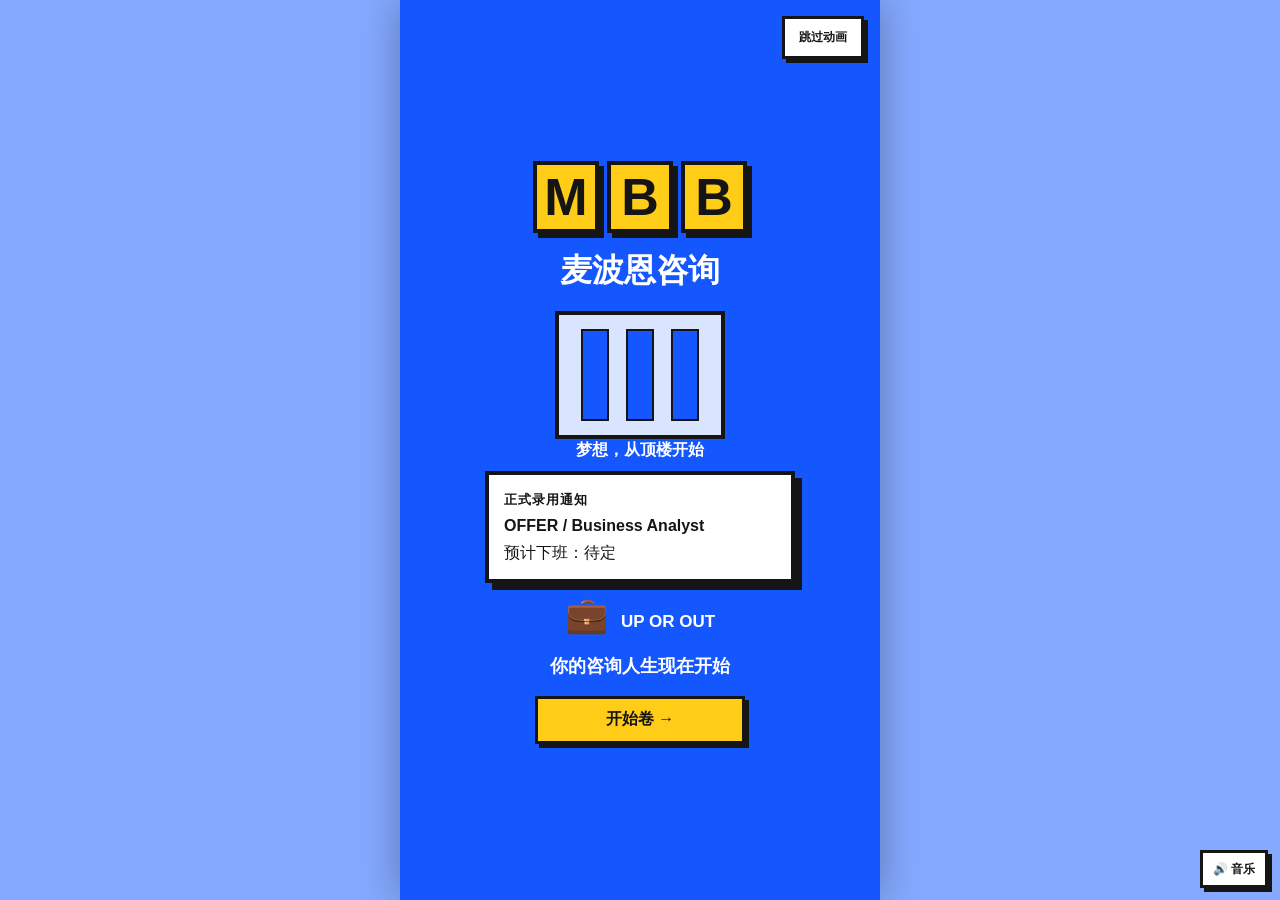
==== index.html @ c5aeab3f "Publish consultant simulator web build" ====
<!DOCTYPE html>
<html lang="zh-CN">
<head>
  <meta charset="UTF-8">
  <meta name="viewport" content="width=device-width, initial-scale=1.0, maximum-scale=1.0, user-scalable=no, viewport-fit=cover">
  <meta name="theme-color" content="#1557FF">
  <title>咨询顾问模拟器｜麦波恩咨询</title>
  <link rel="icon" href="./assets/images/avatars/ba.png">
  <link rel="stylesheet" href="./styles/tokens.css">
  <link rel="stylesheet" href="./styles/base.css">
  <link rel="stylesheet" href="./styles/scenes.css">
  <link rel="stylesheet" href="./styles/animation.css">
</head>
<body>
  <main id="app" class="app-shell">
    <section id="opening" class="scene opening active" aria-label="麦波恩咨询入职动画">
      <button id="skip-opening" class="skip">跳过动画</button>
      <div class="opening-stage">
        <div class="pixel-logo"><b>M</b><b>B</b><b>B</b></div>
        <h1>麦波恩咨询</h1>
        <div class="tower"><span></span><span></span><span></span><em>梦想，从顶楼开始</em></div>
        <div class="offer"><small>正式录用通知</small><strong>OFFER / Business Analyst</strong><span>预计下班：待定</span></div>
        <div class="candidate"><i>💼</i><span>UP OR OUT</span></div>
        <div class="opening-final"><p>你的咨询人生现在开始</p><button id="start-game" class="primary">开始卷 →</button></div>
      </div>
    </section>

    <section id="game" class="scene game">
      <header class="rank-header">
        <img id="avatar" class="avatar" src="./assets/images/avatars/ba.png" alt="Business Analyst 像素头像">
        <div class="rank-copy">
          <small id="year-label">YEAR 01 · 第 1 年</small>
          <h2 id="rank-label">Business Analyst / 商业分析师</h2>
          <span id="cycle-label">本职级第 1 / 2 年</span>
        </div>
      </header>

      <article class="event-card">
        <div class="issue"><span id="tone-label">PROJECT REALITY</span><b id="event-count">01 / 03</b></div>
        <h3 id="event-title"></h3>
        <p id="event-body"></p>
      </article>

      <section class="decision-block" aria-labelledby="decision-title">
        <div class="section-kicker"><span id="decision-title">你的决定</span><small>选了就不能撤回</small></div>
        <div class="choices" id="choices"></div>
      </section>

      <aside id="progress-panel" class="progress-panel" aria-label="本轮状态">
        <div class="progress-heading"><span>本轮状态</span><small>晋升委员会会记住这些</small></div>
        <div class="chance">
          <span>晋升概率 <b id="chance-number">38%</b></span>
          <div class="meter"><i id="chance-fill"></i></div>
        </div>
        <div class="stats" id="stats"></div>
      </aside>
    </section>

    <section id="result" class="scene overlay">
      <div class="result-box">
        <small>选择后果 / CONSEQUENCE</small>
        <h2 id="result-title">事情发生了</h2>
        <p id="result-story"></p>
        <div id="result-delta" class="result-delta">晋升概率 +0%</div>
        <div id="result-effects" class="result-effects"></div>
        <button id="next-event" class="primary">接受现实 →</button>
      </div>
    </section>

    <section id="year-end" class="scene year-end">
      <div class="year-end-card">
        <small>YEAR-END REVIEW</small>
        <div class="year-stamp" id="year-end-number">YEAR 01</div>
        <h2 id="year-end-title">第一年结束</h2>
        <p id="year-end-copy">你交完了最后一版，也真的活到了年底。</p>
        <button id="continue-year" class="primary">进入第二年 →</button>
      </div>
    </section>

    <section id="review" class="scene review">
      <div class="review-room">
        <small>YEAR-END COMMITTEE</small>
        <h2>晋升委员会</h2>
        <img id="review-avatar" class="review-avatar" src="./assets/images/avatars/ba.png" alt="Business Analyst 晋升评审头像">
        <p>最终晋升概率</p>
        <strong id="review-target">38%</strong>
        <p id="review-copy">合伙人们正在交换意味深长的眼神……</p>
        <ol id="review-debate" class="review-debate" aria-live="polite"></ol>
        <div id="review-result" class="review-result" aria-live="polite"></div>
        <button id="review-next" class="primary">查看决定</button>
      </div>
    </section>

    <section id="promotion" class="scene promotion">
      <div class="burst">PROMOTED!</div>
      <img id="promotion-avatar" class="hero-avatar" src="./assets/images/avatars/consultant.png" alt="晋升后的职级头像">
      <h2 id="promotion-rank"></h2>
      <p>西装升级，责任翻倍，睡眠不详。</p>
      <button id="continue-career" class="primary">去更高一层 →</button>
    </section>

    <section id="report" class="scene report">
      <header><small>CAREER EXIT MEMO</small><h2>职业旅程报告</h2></header>
      <canvas id="report-canvas" width="1080" height="1420" aria-label="职业旅程报告图片"></canvas>
      <div class="report-actions"><button id="share-report" class="primary">分享报告</button><button id="restart-game">重新入职</button></div>
      <div id="share-prompt" class="share-prompt" role="dialog" aria-modal="true" aria-labelledby="share-prompt-title" hidden>
        <div class="share-prompt-card">
          <small>分享报告</small>
          <h3 id="share-prompt-title">截图就好</h3>
          <p>请截图保存这张报告，再分享给朋友。</p>
          <button id="close-share-prompt" class="primary">知道了</button>
        </div>
      </div>
    </section>
  </main>

  <button id="audio-toggle" class="audio-toggle" type="button" aria-pressed="true">🔊 音乐</button>

  <script src="./scripts/namespace.js"></script>
  <script src="./scripts/config.js"></script>
  <script src="./scripts/random.js"></script>
  <script src="./scripts/state.js"></script>
  <script src="./scripts/event-engine.js"></script>
  <script src="./scripts/promotion-engine.js"></script>
  <script src="./scripts/content/npcs.js"></script>
  <script src="./scripts/content/events-storyline.js"></script>
  <script src="./scripts/content/endings.js"></script>
  <script src="./scripts/content/life-endings.js?v=20260907-share1"></script>
  <script src="./scripts/report-model.js?v=20260907-share1"></script>
  <script src="./scripts/ui/dom.js"></script>
  <script src="./scripts/ui/opening.js"></script>
  <script src="./scripts/ui/game-view.js"></script>
  <script src="./scripts/audio-score.js"></script>
  <script src="./scripts/audio.js"></script>
  <script src="./scripts/ui/effects.js"></script>
  <script src="./scripts/ui/report-canvas.js?v=20260907-share1"></script>
  <script src="./scripts/platform.js"></script>
  <script src="./scripts/app.js?v=20260907-share1"></script>
</body>
</html>
---- styles/tokens.css ----
:root{--blue:#1557ff;--yellow:#ffcc18;--red:#ff654d;--ink:#151515;--paper:#fff7d8;--white:#fff;--shadow:7px 7px 0 #151515;--border:4px solid #151515}
---- styles/base.css ----
*{box-sizing:border-box}
html,body{height:100%;margin:0}
html{touch-action:manipulation}
body{background:#84a9ff;color:var(--ink);font-family:Arial,"PingFang SC","Microsoft YaHei",sans-serif;-webkit-font-smoothing:antialiased;-webkit-tap-highlight-color:transparent;-webkit-touch-callout:none}
.app-shell{width:100%;max-width:480px;min-height:100vh;min-height:var(--app-height,100vh);margin:0 auto;background:var(--paper);overflow:hidden;padding-top:0;padding-top:var(--safe-area-inset-top,env(safe-area-inset-top,0px));padding-bottom:0;padding-bottom:var(--safe-area-inset-bottom,env(safe-area-inset-bottom,0px));position:relative;box-shadow:0 0 40px rgba(0,0,0,.3)}
button{font:inherit;min-height:48px;border:3px solid var(--ink);background:var(--white);color:var(--ink);font-weight:900;padding:10px 14px;box-shadow:4px 4px 0 var(--ink);cursor:pointer;-webkit-appearance:none;appearance:none}
button:focus{outline:4px solid var(--yellow);outline-offset:2px}
button:active{transform:translate(3px,3px);box-shadow:1px 1px 0 var(--ink)}
button:disabled{opacity:.55}
.primary{background:var(--yellow)}
.scene{display:none;min-height:100vh;min-height:var(--app-height,100vh);padding:18px}
.scene.active{display:flex;flex-direction:column}
small{font-weight:900;letter-spacing:1px}
img{max-width:100%}
.audio-toggle{position:fixed;z-index:20;right:12px;bottom:12px;min-height:38px;padding:6px 10px;font-size:12px;background:#fff}
@media (min-width:430px){.scene{padding:22px}}
---- styles/scenes.css ----
.opening{background:var(--blue);color:#fff;position:relative;text-align:center}
.skip{position:absolute;right:16px;top:16px;z-index:5;background:#fff;font-size:12px;min-height:40px}
.opening-stage{margin:auto;width:100%}
.pixel-logo{display:flex;justify-content:center}
.pixel-logo b{font-size:52px;line-height:64px;width:66px;margin:4px;background:var(--yellow);color:var(--ink);border:var(--border);box-shadow:5px 5px 0 var(--ink)}
.opening h1{font-size:32px;margin:12px}
.tower{height:128px;width:170px;margin:18px auto 10px;background:#d9e4ff;border:var(--border);position:relative;display:flex;justify-content:space-around;padding:14px}
.tower span{width:28px;background:var(--blue);border:2px solid var(--ink)}
.tower em{position:absolute;bottom:-26px;white-space:nowrap;font-style:normal;font-weight:bold}
.offer{background:#fff;color:var(--ink);border:var(--border);box-shadow:var(--shadow);padding:15px;margin:32px auto 12px;max-width:310px;text-align:left}
.offer strong,.offer span{display:block;margin-top:8px}
.candidate{font-weight:900;font-size:17px}
.candidate i{font-size:35px;font-style:normal;margin-right:12px}
.opening-final p{font-weight:900;font-size:18px}
.opening-final button{width:210px}

.game{background:var(--paper);overflow-y:auto;-webkit-overflow-scrolling:touch}
.rank-header{display:flex;align-items:center;border-bottom:4px solid var(--ink);padding-bottom:12px}
.avatar{width:82px;height:82px;flex:0 0 82px;object-fit:contain;image-rendering:pixelated;background:var(--yellow);border:3px solid var(--ink);box-shadow:4px 4px 0 var(--ink)}
.rank-copy{min-width:0;margin-left:14px}
.rank-copy small{color:var(--blue);font-size:11px}
.rank-copy h2{margin:4px 0 5px;font-size:19px;line-height:1.08}
.rank-copy span{display:inline-block;background:var(--ink);color:#fff;padding:3px 7px;font-size:11px;font-weight:900}

.event-card{margin:16px 0 14px;background:#fff;border:var(--border);box-shadow:var(--shadow);padding:17px 16px 19px;min-height:230px}
.issue{display:flex;justify-content:space-between;color:var(--blue);font-size:11px}
.issue b{background:var(--yellow);color:var(--ink);padding:2px 6px;border:2px solid var(--ink)}
.event-card h3{font-size:27px;line-height:1.12;margin:17px 0 12px}
.event-card p{font-size:15px;line-height:1.68;margin:0;font-weight:600}
.decision-block{margin-top:0}
.section-kicker,.progress-heading{display:flex;justify-content:space-between;align-items:flex-end;font-weight:900}
.section-kicker span,.progress-heading span{font-size:18px}
.section-kicker small,.progress-heading small{font-size:10px;color:#555;letter-spacing:0}
.choices{margin-bottom:18px}
.choices button{width:100%;text-align:left;margin-top:10px;background:#fff;font-size:15px;line-height:1.35;position:relative;padding-right:42px}
.choices button:after{content:'→';position:absolute;right:14px;top:50%;margin-top:-12px;color:var(--blue);font-size:20px}
.choices button:nth-child(2){background:#fff2ba}
.choices button:nth-child(3){background:#ffd9d3}

.progress-panel{margin-top:2px;background:var(--blue);color:#fff;border:var(--border);box-shadow:var(--shadow);padding:14px 13px 16px}
.progress-heading{border-bottom:2px solid #fff;padding-bottom:8px}
.progress-heading small{color:#fff}
.chance{margin:13px 0 11px}
.chance span{display:flex;justify-content:space-between;font-weight:900}
.chance b{font-size:20px;color:var(--yellow)}
.meter{height:24px;background:#fff;border:3px solid var(--ink);margin-top:5px}
.meter i{display:block;height:100%;width:38%;background:var(--yellow);transition:width .6s}
.stats{display:grid;grid-template-columns:1fr 1fr;grid-gap:7px;font-size:12px;font-weight:bold}
.stats span{background:#fff;color:var(--ink);border:2px solid var(--ink);padding:7px}

.overlay{background:var(--red);justify-content:center}
.result-box,.review-room{background:var(--paper);border:var(--border);box-shadow:var(--shadow);padding:24px;text-align:center}
.result-box small{color:var(--blue)}
.result-box h2{font-size:30px;line-height:1.12;margin:18px 0 12px}
.result-box p{font-size:16px;line-height:1.6;margin:0 0 17px;font-weight:bold}
.result-delta{display:inline-block;border:4px solid var(--ink);background:var(--yellow);padding:9px 14px;font-size:21px;font-weight:900;transform:rotate(-2deg)}
.result-delta.negative{background:var(--red);color:#fff}
.result-effects{min-height:26px;margin:14px 0 8px;color:#444;font-size:12px;font-weight:900}
.result-effects span{display:inline-block;margin:2px 3px;padding:3px 6px;border:2px solid var(--ink);background:#fff}
.result-box button{width:100%;margin-top:8px}

.year-end{background:var(--yellow);justify-content:center;text-align:center}
.year-end-card{background:var(--paper);border:var(--border);box-shadow:8px 8px 0 var(--ink);padding:28px 22px}
.year-stamp{display:inline-block;margin:22px 0 10px;padding:10px 16px;background:var(--blue);border:4px solid var(--ink);color:#fff;font-size:34px;font-weight:900;transform:rotate(-2deg)}
.year-end-card h2{font-size:31px;margin:12px 0}
.year-end-card p{font-size:16px;line-height:1.6;font-weight:bold}
.year-end-card button{width:100%;margin-top:16px}
.review{background:var(--blue);justify-content:center}
.review-room strong{font-size:45px;color:var(--blue)}
.review-avatar{display:block;width:150px;height:150px;object-fit:contain;image-rendering:pixelated;margin:16px auto;background:var(--yellow);border:4px solid var(--ink);box-shadow:6px 6px 0 var(--ink)}
.review-room>p{margin:8px 0;line-height:1.45}
.review-debate{min-height:0;margin:12px 0;padding:0;list-style:none;font-size:13px;font-weight:900}
.review-debate li{margin-top:7px;padding:7px;border:2px solid var(--ink);background:#fff}
.review-result{min-height:0;margin:12px 0;font-size:31px;font-weight:900}
.review-result.revealed{border:4px solid var(--ink);padding:10px}
.review-result.approved{background:var(--yellow);color:var(--ink)}
.review-result.rejected{background:var(--red);color:#fff}
.review-room button{width:100%;margin-top:8px}
.promotion{background:var(--yellow);justify-content:center;text-align:center}
.burst{font-size:44px;font-weight:900;transform:rotate(-5deg)}
.hero-avatar{display:block;width:230px;height:230px;object-fit:contain;image-rendering:pixelated;margin:24px auto;background:#fff;border:5px solid var(--ink);box-shadow:8px 8px 0 var(--blue)}
.promotion h2{font-size:25px;margin:4px 0}
.report{overflow-y:auto;-webkit-overflow-scrolling:touch;background:var(--blue);color:#fff}
.report canvas{display:block;width:100%;height:auto;background:var(--paper);border:var(--border);margin:10px 0}
.report-actions button{width:100%;margin-top:10px}
.report-actions button:nth-child(2){background:var(--red)}
.share-prompt{position:fixed;z-index:30;inset:0;display:flex;align-items:center;justify-content:center;padding:24px;background:rgba(21,21,21,.72)}
.share-prompt[hidden]{display:none}
.share-prompt-card{width:min(100%,360px);padding:26px;background:var(--paper);color:var(--ink);border:var(--border);box-shadow:10px 10px 0 var(--ink);text-align:center}
.share-prompt-card h3{margin:10px 0 8px;font-size:28px}
.share-prompt-card p{margin:0 0 20px;font-size:18px;line-height:1.6}
.share-prompt-card button{width:100%}
#share-status{text-align:center;font-weight:bold}

@media (max-height:700px){
  .rank-header{padding-bottom:9px}
  .avatar{width:68px;height:68px;flex-basis:68px}
  .event-card{min-height:0;margin-top:12px;padding:14px}
  .event-card h3{font-size:24px;margin:12px 0 9px}
}
---- styles/animation.css ----
.pixel-logo b{animation:drop .5s steps(4) both}.pixel-logo b:nth-child(2){animation-delay:.2s}.pixel-logo b:nth-child(3){animation-delay:.4s}.tower{animation:rise .7s 1.2s both}.offer{animation:pop .5s 2.5s both}.candidate{animation:walk .6s 3.8s both}.opening-final{animation:pop .5s 5s both}.skip-animation *{animation-delay:0s!important;animation-duration:.001ms!important}.shake{animation:shake .25s 2}.flash{animation:flash .5s}.review-room.debating{animation:pulse .65s infinite}.review-result.revealed{animation:stamp .35s both}@keyframes drop{from{transform:translateY(-120px)}to{transform:none}}@keyframes rise{from{transform:translateY(160px);opacity:0}to{transform:none;opacity:1}}@keyframes pop{from{transform:scale(.2);opacity:0}to{transform:scale(1);opacity:1}}@keyframes walk{from{transform:translateX(-150px);opacity:0}to{transform:none;opacity:1}}@keyframes shake{25%{transform:translateX(-8px)}75%{transform:translateX(8px)}}@keyframes flash{50%{background:#fff}}@keyframes pulse{50%{transform:translateY(-3px)}}@keyframes stamp{from{transform:scale(1.8) rotate(-7deg);opacity:0}to{transform:scale(1) rotate(-2deg);opacity:1}}@media(prefers-reduced-motion:reduce){*,*:before,*:after{animation-duration:.001ms!important;animation-delay:0ms!important;transition-duration:.001ms!important}}
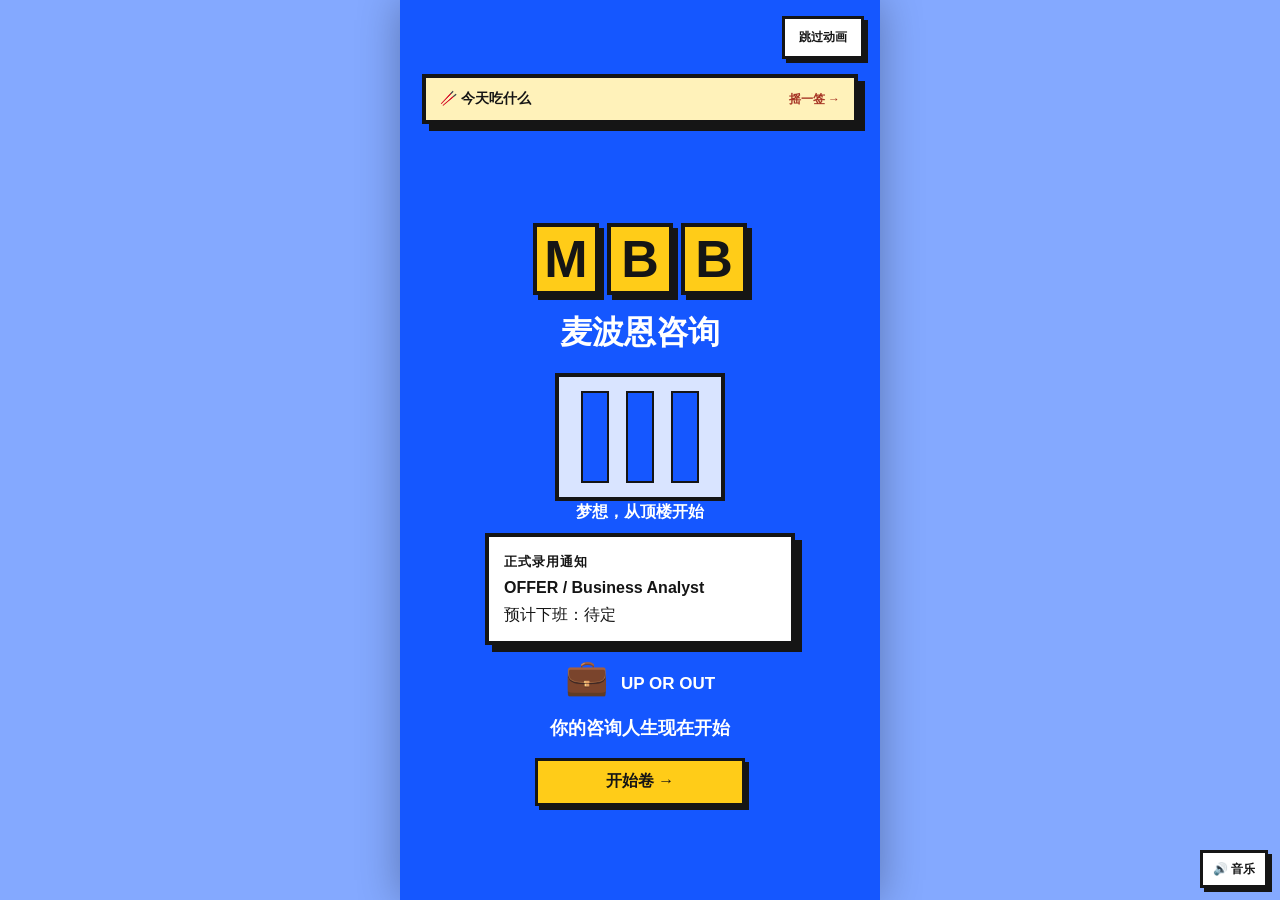
==== commit d47ff922: "Add restaurant fortune draw and simulator homepage entry" ====
--- a/index.html
+++ b/index.html
@@ -8,13 +8,14 @@
   <link rel="icon" href="./assets/images/avatars/ba.png">
   <link rel="stylesheet" href="./styles/tokens.css">
   <link rel="stylesheet" href="./styles/base.css">
-  <link rel="stylesheet" href="./styles/scenes.css">
+  <link rel="stylesheet" href="./styles/scenes.css?v=20261106-food1">
   <link rel="stylesheet" href="./styles/animation.css">
 </head>
 <body>
   <main id="app" class="app-shell">
     <section id="opening" class="scene opening active" aria-label="麦波恩咨询入职动画">
       <button id="skip-opening" class="skip">跳过动画</button>
+      <a class="food-entry" href="./food/">🥢 今天吃什么 <span>摇一签 →</span></a>
       <div class="opening-stage">
         <div class="pixel-logo"><b>M</b><b>B</b><b>B</b></div>
         <h1>麦波恩咨询</h1>
--- a/styles/scenes.css
+++ b/styles/scenes.css
@@ -1,6 +1,10 @@
 .opening{background:var(--blue);color:#fff;position:relative;text-align:center}
 .skip{position:absolute;right:16px;top:16px;z-index:5;background:#fff;font-size:12px;min-height:40px}
 .opening-stage{margin:auto;width:100%}
+.food-entry{position:relative;z-index:5;display:flex;align-items:center;justify-content:space-between;gap:12px;margin:52px 0 22px;padding:12px 14px;min-height:48px;background:#fff2ba;color:var(--ink);border:var(--border);box-shadow:var(--shadow);font-size:14px;font-weight:900;text-decoration:none}
+.food-entry span{font-size:12px;color:#a63424}
+.food-entry:hover{background:#ffe38a}
+.food-entry:focus-visible{outline:4px solid #fff;outline-offset:4px}
 .pixel-logo{display:flex;justify-content:center}
 .pixel-logo b{font-size:52px;line-height:64px;width:66px;margin:4px;background:var(--yellow);color:var(--ink);border:var(--border);box-shadow:5px 5px 0 var(--ink)}
 .opening h1{font-size:32px;margin:12px}
